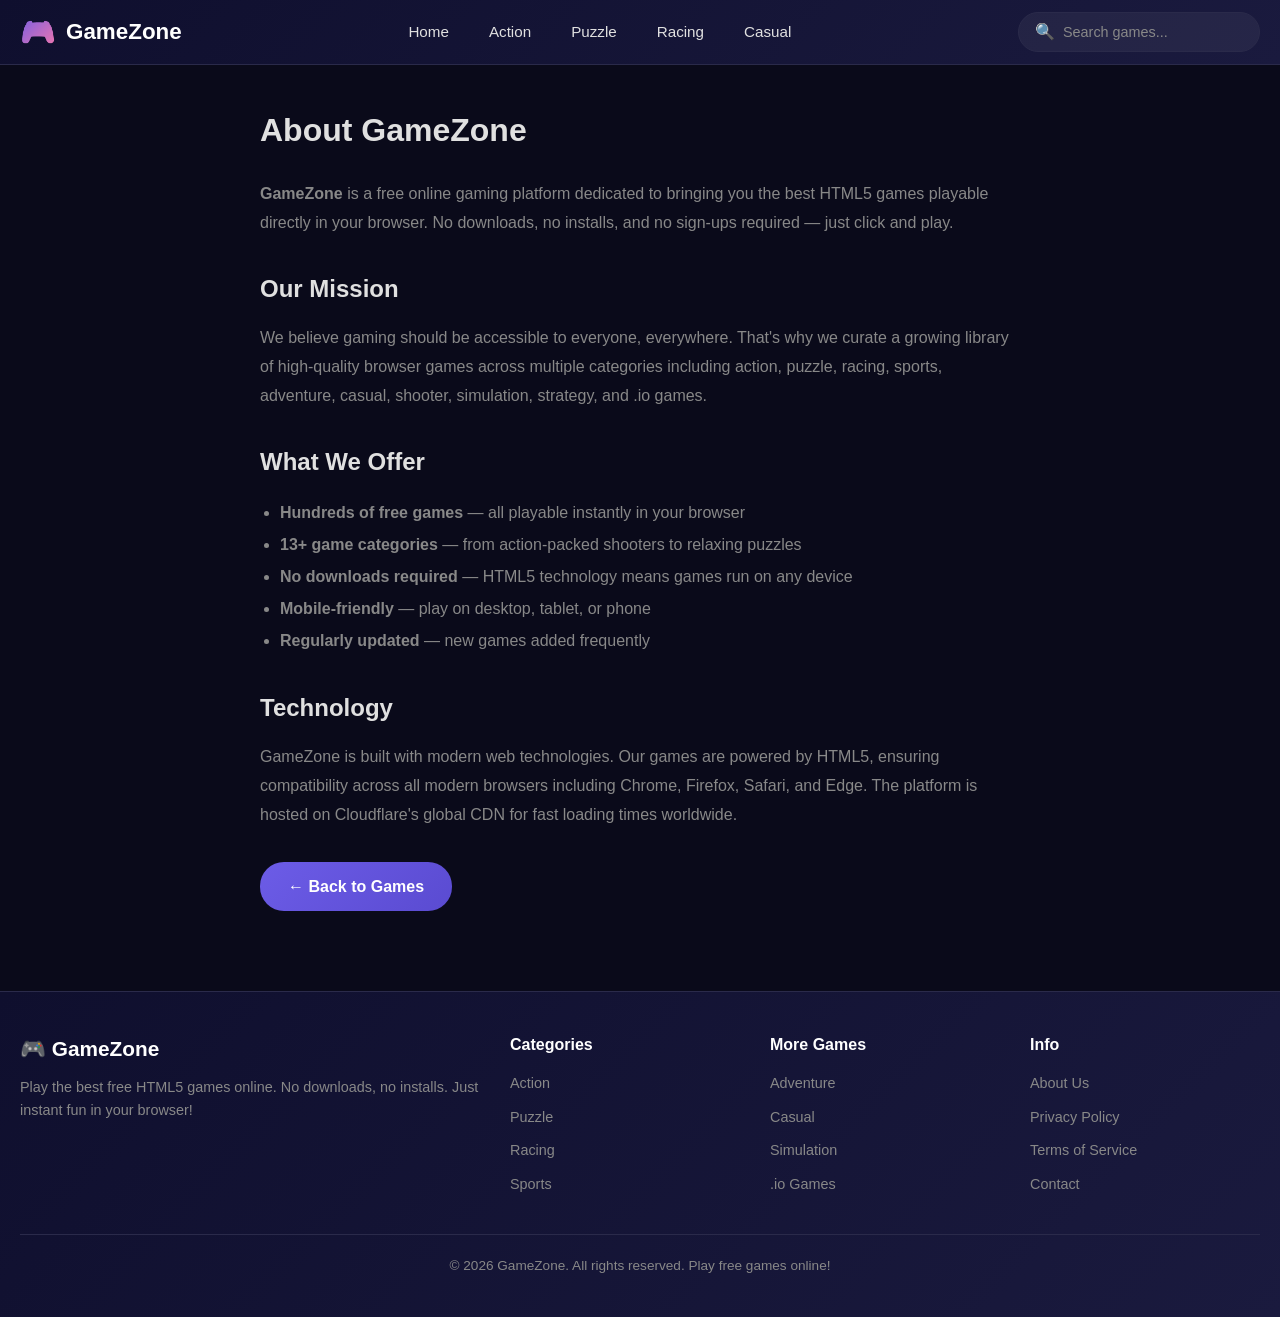
==== about.html @ b5a6b45d "GameZone.best - HTML5 gaming portal initial commit - 8 HTML pages (index, category, game, search, ab" ====
<!DOCTYPE html>
<html lang="en">
<head>
    <meta charset="UTF-8">
    <meta name="viewport" content="width=device-width, initial-scale=1.0">
    <title>About Us - GameZone</title>
    <meta name="description" content="Learn about GameZone — a free online gaming platform offering hundreds of HTML5 games. No downloads, no installs, just instant fun in your browser.">
    <link rel="canonical" href="https://gamezone.best/about.html">
    <link rel="icon" href="data:image/svg+xml,<svg xmlns='http://www.w3.org/2000/svg' viewBox='0 0 100 100'><text y='.9em' font-size='90'>🎮</text></svg>">
    <meta property="og:type" content="website">
    <meta property="og:title" content="About Us - GameZone">
    <meta property="og:description" content="Learn about GameZone — a free online gaming platform offering hundreds of HTML5 games. No downloads, no installs, just instant fun.">
    <meta property="og:url" content="https://gamezone.best/about.html">
    <meta property="og:site_name" content="GameZone">
    <meta property="og:image" content="https://gamezone.best/og-image.png">
    <meta name="twitter:card" content="summary_large_image">
    <meta name="twitter:title" content="About Us - GameZone">
    <meta name="twitter:description" content="Learn about GameZone — a free online gaming platform offering hundreds of HTML5 games.">
    <link rel="stylesheet" href="css/style.css">
    <script async src="https://pagead2.googlesyndication.com/pagead/js/adsbygoogle.js?client=ca-pub-4380214325215724" crossorigin="anonymous"></script>
    <script async src="https://www.googletagmanager.com/gtag/js?id=G-FK95RL7CRP"></script>
    <script>
    window.dataLayer = window.dataLayer || [];
    function gtag(){dataLayer.push(arguments);}
    gtag('js', new Date());
    gtag('config', 'G-FK95RL7CRP');
    </script>
</head>
<body>

<header class="header">
    <nav class="nav-container">
        <a href="https://gamezone.best/index.html" class="logo">
            <span class="logo-icon">🎮</span>
            GameZone
        </a>
        <ul class="nav-links">
            <li><a href="https://gamezone.best/index.html">Home</a></li>
            <li><a href="https://gamezone.best/category.html?cat=action">Action</a></li>
            <li><a href="https://gamezone.best/category.html?cat=puzzle">Puzzle</a></li>
            <li><a href="https://gamezone.best/category.html?cat=racing">Racing</a></li>
            <li><a href="https://gamezone.best/category.html?cat=casual">Casual</a></li>
        </ul>
        <div class="search-box">
            <span class="search-icon">🔍</span>
            <input type="text" placeholder="Search games..." aria-label="Search games">
        </div>
        <button class="menu-toggle" aria-label="Toggle menu">☰</button>
    </nav>
</header>

<main class="section" style="max-width: 800px; margin: 0 auto; padding: 40px 20px;">
    <h1 style="margin-bottom: 24px;">About GameZone</h1>

    <p style="color: var(--text-dim); line-height: 1.8; margin-bottom: 20px;">
        <strong>GameZone</strong> is a free online gaming platform dedicated to bringing you the best HTML5 games playable directly in your browser. No downloads, no installs, and no sign-ups required — just click and play.
    </p>

    <h2 style="margin-top: 32px; margin-bottom: 16px;">Our Mission</h2>
    <p style="color: var(--text-dim); line-height: 1.8; margin-bottom: 20px;">
        We believe gaming should be accessible to everyone, everywhere. That's why we curate a growing library of high-quality browser games across multiple categories including action, puzzle, racing, sports, adventure, casual, shooter, simulation, strategy, and .io games.
    </p>

    <h2 style="margin-top: 32px; margin-bottom: 16px;">What We Offer</h2>
    <ul style="color: var(--text-dim); line-height: 2; padding-left: 20px; margin-bottom: 20px;">
        <li><strong>Hundreds of free games</strong> — all playable instantly in your browser</li>
        <li><strong>13+ game categories</strong> — from action-packed shooters to relaxing puzzles</li>
        <li><strong>No downloads required</strong> — HTML5 technology means games run on any device</li>
        <li><strong>Mobile-friendly</strong> — play on desktop, tablet, or phone</li>
        <li><strong>Regularly updated</strong> — new games added frequently</li>
    </ul>

    <h2 style="margin-top: 32px; margin-bottom: 16px;">Technology</h2>
    <p style="color: var(--text-dim); line-height: 1.8; margin-bottom: 20px;">
        GameZone is built with modern web technologies. Our games are powered by HTML5, ensuring compatibility across all modern browsers including Chrome, Firefox, Safari, and Edge. The platform is hosted on Cloudflare's global CDN for fast loading times worldwide.
    </p>

    <div style="margin-top: 32px;">
        <a href="https://gamezone.best/index.html" class="play-btn" style="display: inline-block;">← Back to Games</a>
    </div>
</main>

<footer class="footer">
    <div class="footer-content">
        <div class="footer-brand">
            <h3>🎮 GameZone</h3>
            <p>Play the best free HTML5 games online. No downloads, no installs. Just instant fun in your browser!</p>
        </div>
        <div class="footer-links">
            <h4>Categories</h4>
            <ul>
                <li><a href="https://gamezone.best/category.html?cat=action">Action</a></li>
                <li><a href="https://gamezone.best/category.html?cat=puzzle">Puzzle</a></li>
                <li><a href="https://gamezone.best/category.html?cat=racing">Racing</a></li>
                <li><a href="https://gamezone.best/category.html?cat=sports">Sports</a></li>
            </ul>
        </div>
        <div class="footer-links">
            <h4>More Games</h4>
            <ul>
                <li><a href="https://gamezone.best/category.html?cat=adventure">Adventure</a></li>
                <li><a href="https://gamezone.best/category.html?cat=casual">Casual</a></li>
                <li><a href="https://gamezone.best/category.html?cat=simulation">Simulation</a></li>
                <li><a href="https://gamezone.best/category.html?cat=io">.io Games</a></li>
            </ul>
        </div>
        <div class="footer-links">
            <h4>Info</h4>
            <ul>
                <li><a href="about.html">About Us</a></li>
                <li><a href="privacy.html">Privacy Policy</a></li>
                <li><a href="terms.html">Terms of Service</a></li>
                <li><a href="contact.html">Contact</a></li>
            </ul>
        </div>
    </div>
    <div class="footer-bottom">
        <p>&copy; 2026 GameZone. All rights reserved. Play free games online!</p>
    </div>
</footer>

<script src="js/ui.js"></script>
<script>
document.addEventListener('DOMContentLoaded', () => { UI.initMobileMenu(); UI.initSearch(); });
</script>

</body>
</html>
---- css/style.css ----
/* ============================================
   GameZone - HTML5 Gaming Portal
   Global Styles
   ============================================ */

/* Reset & Base */
*, *::before, *::after {
    margin: 0;
    padding: 0;
    box-sizing: border-box;
}

:root {
    --primary: #6c5ce7;
    --primary-dark: #5a4bd1;
    --secondary: #00cec9;
    --accent: #fd79a8;
    --bg-dark: #0a0a1a;
    --bg-card: #151530;
    --bg-card-hover: #1e1e45;
    --text: #e0e0e0;
    --text-dim: #888;
    --text-bright: #ffffff;
    --border: #2a2a4a;
    --success: #00b894;
    --warning: #fdcb6e;
    --radius: 12px;
    --radius-sm: 8px;
    --shadow: 0 4px 20px rgba(0, 0, 0, 0.3);
    --shadow-lg: 0 8px 40px rgba(0, 0, 0, 0.5);
    --transition: all 0.3s ease;
}

html {
    scroll-behavior: smooth;
}

body {
    font-family: 'Segoe UI', 'Inter', -apple-system, BlinkMacSystemFont, sans-serif;
    background: var(--bg-dark);
    color: var(--text);
    line-height: 1.6;
    min-height: 100vh;
    overflow-x: hidden;
}

a {
    color: var(--secondary);
    text-decoration: none;
    transition: var(--transition);
}

a:hover {
    color: var(--primary);
}

img {
    max-width: 100%;
    height: auto;
}

/* ============================================
   Header & Navigation
   ============================================ */
.header {
    background: linear-gradient(135deg, #0f0f2e 0%, #1a1a3e 100%);
    border-bottom: 1px solid var(--border);
    position: sticky;
    top: 0;
    z-index: 1000;
    backdrop-filter: blur(10px);
}

.nav-container {
    max-width: 1280px;
    margin: 0 auto;
    padding: 0 20px;
    display: flex;
    align-items: center;
    justify-content: space-between;
    height: 64px;
}

.logo {
    display: flex;
    align-items: center;
    gap: 10px;
    font-size: 1.4rem;
    font-weight: 800;
    color: var(--text-bright);
    text-decoration: none;
}

.logo-icon {
    font-size: 1.8rem;
    background: linear-gradient(135deg, var(--primary), var(--accent));
    -webkit-background-clip: text;
    -webkit-text-fill-color: transparent;
    background-clip: text;
}

.nav-links {
    display: flex;
    align-items: center;
    gap: 8px;
    list-style: none;
}

.nav-links a {
    color: var(--text);
    padding: 8px 16px;
    border-radius: var(--radius-sm);
    font-weight: 500;
    font-size: 0.95rem;
    transition: var(--transition);
}

.nav-links a:hover,
.nav-links a.active {
    color: var(--text-bright);
    background: rgba(108, 92, 231, 0.2);
}

.search-box {
    display: flex;
    align-items: center;
    background: rgba(255, 255, 255, 0.05);
    border: 1px solid var(--border);
    border-radius: 24px;
    padding: 6px 16px;
    gap: 8px;
    transition: var(--transition);
}

.search-box:focus-within {
    border-color: var(--primary);
    box-shadow: 0 0 0 3px rgba(108, 92, 231, 0.2);
}

.search-box input {
    background: none;
    border: none;
    color: var(--text);
    font-size: 0.9rem;
    width: 180px;
    outline: none;
}

.search-box input::placeholder {
    color: var(--text-dim);
}

.search-icon {
    color: var(--text-dim);
    font-size: 1rem;
}

/* Mobile Menu Toggle */
.menu-toggle {
    display: none;
    background: none;
    border: none;
    color: var(--text);
    font-size: 1.5rem;
    cursor: pointer;
}

/* ============================================
   Hero Section
   ============================================ */
.hero {
    background: linear-gradient(135deg, #1a1a3e 0%, #2d1b69 50%, #0a0a1a 100%);
    padding: 60px 20px;
    text-align: center;
    position: relative;
    overflow: hidden;
}

.hero::before {
    content: '';
    position: absolute;
    top: -50%;
    left: -50%;
    width: 200%;
    height: 200%;
    background: radial-gradient(circle, rgba(108, 92, 231, 0.1) 0%, transparent 50%);
    animation: heroGlow 8s ease-in-out infinite;
}

@keyframes heroGlow {
    0%, 100% { transform: translate(0, 0); }
    50% { transform: translate(20px, -20px); }
}

.hero h1 {
    font-size: 3rem;
    font-weight: 900;
    background: linear-gradient(135deg, var(--primary), var(--secondary), var(--accent));
    -webkit-background-clip: text;
    -webkit-text-fill-color: transparent;
    background-clip: text;
    margin-bottom: 16px;
    position: relative;
}

.hero p {
    font-size: 1.2rem;
    color: var(--text-dim);
    max-width: 600px;
    margin: 0 auto;
    position: relative;
}

.hero-stats {
    display: flex;
    justify-content: center;
    gap: 40px;
    margin-top: 30px;
    position: relative;
}

.hero-stat {
    text-align: center;
}

.hero-stat .number {
    font-size: 2rem;
    font-weight: 800;
    color: var(--primary);
}

.hero-stat .label {
    font-size: 0.85rem;
    color: var(--text-dim);
    margin-top: 4px;
}

/* ============================================
   Category Navigation
   ============================================ */
.categories {
    background: var(--bg-dark);
    padding: 16px 20px;
    border-bottom: 1px solid var(--border);
    overflow-x: auto;
    white-space: nowrap;
    scrollbar-width: none;
}

.categories::-webkit-scrollbar {
    display: none;
}

.category-nav {
    display: flex;
    gap: 8px;
    max-width: 1280px;
    margin: 0 auto;
    list-style: none;
}

.category-nav a {
    color: var(--text);
    padding: 8px 20px;
    border-radius: 24px;
    font-size: 0.9rem;
    font-weight: 500;
    border: 1px solid var(--border);
    transition: var(--transition);
    white-space: nowrap;
    display: inline-block;
}

.category-nav a:hover,
.category-nav a.active {
    color: var(--text-bright);
    background: var(--primary);
    border-color: var(--primary);
}

/* ============================================
   Game Grid
   ============================================ */
.section {
    max-width: 1280px;
    margin: 0 auto;
    padding: 30px 20px;
}

.section-header {
    display: flex;
    align-items: center;
    justify-content: space-between;
    margin-bottom: 20px;
}

.section-title {
    font-size: 1.5rem;
    font-weight: 700;
    color: var(--text-bright);
    display: flex;
    align-items: center;
    gap: 10px;
}

.section-title .emoji {
    font-size: 1.3rem;
}

.view-more {
    color: var(--secondary);
    font-size: 0.9rem;
    font-weight: 600;
}

.game-grid {
    display: grid;
    grid-template-columns: repeat(auto-fill, minmax(220px, 1fr));
    gap: 20px;
}

.game-card {
    background: var(--bg-card);
    border-radius: var(--radius);
    overflow: hidden;
    transition: var(--transition);
    cursor: pointer;
    text-decoration: none;
    color: var(--text);
    display: block;
    border: 1px solid transparent;
}

.game-card:hover {
    transform: translateY(-6px);
    box-shadow: var(--shadow-lg);
    border-color: var(--primary);
    background: var(--bg-card-hover);
}

.game-card:hover .game-thumb img {
    transform: scale(1.08);
}

.game-thumb {
    position: relative;
    width: 100%;
    aspect-ratio: 16 / 10;
    overflow: hidden;
    background: linear-gradient(135deg, #1a1a3e, #2d1b69);
}

.game-thumb img {
    width: 100%;
    height: 100%;
    object-fit: cover;
    transition: transform 0.4s ease;
}

.game-badge {
    position: absolute;
    top: 8px;
    left: 8px;
    background: var(--primary);
    color: #fff;
    font-size: 0.7rem;
    font-weight: 700;
    padding: 3px 8px;
    border-radius: 4px;
    text-transform: uppercase;
}

.game-badge.hot {
    background: #e17055;
}

.game-badge.new {
    background: var(--success);
}

.game-info {
    padding: 12px 14px;
}

.game-title {
    font-size: 0.95rem;
    font-weight: 600;
    color: var(--text-bright);
    margin-bottom: 6px;
    white-space: nowrap;
    overflow: hidden;
    text-overflow: ellipsis;
}

.game-meta {
    display: flex;
    align-items: center;
    gap: 12px;
    font-size: 0.8rem;
    color: var(--text-dim);
}

.game-meta span {
    display: flex;
    align-items: center;
    gap: 4px;
}

/* Featured Game */
.featured-card {
    grid-column: 1 / -1;
    display: grid;
    grid-template-columns: 1fr 1fr;
    background: linear-gradient(135deg, var(--bg-card), #1e1e45);
    border: 1px solid var(--border);
    border-radius: var(--radius);
    overflow: hidden;
    cursor: pointer;
    transition: var(--transition);
    text-decoration: none;
    color: var(--text);
}

.featured-card:hover {
    transform: translateY(-4px);
    box-shadow: var(--shadow-lg);
    border-color: var(--primary);
}

.featured-card .game-thumb {
    aspect-ratio: auto;
    height: 100%;
    min-height: 240px;
}

.featured-info {
    padding: 30px;
    display: flex;
    flex-direction: column;
    justify-content: center;
    gap: 12px;
}

.featured-info .game-title {
    font-size: 1.6rem;
    white-space: normal;
    margin-bottom: 0;
}

.featured-info .game-desc {
    font-size: 0.95rem;
    color: var(--text-dim);
    line-height: 1.5;
}

.play-btn {
    display: inline-flex;
    align-items: center;
    gap: 8px;
    background: linear-gradient(135deg, var(--primary), var(--primary-dark));
    color: #fff;
    padding: 12px 28px;
    border-radius: 24px;
    font-weight: 600;
    font-size: 1rem;
    width: fit-content;
    transition: var(--transition);
    border: none;
    cursor: pointer;
    text-decoration: none;
}

.play-btn:hover {
    transform: scale(1.05);
    box-shadow: 0 4px 20px rgba(108, 92, 231, 0.4);
    color: #fff;
}

/* ============================================
   Game Detail Page
   ============================================ */
.game-page {
    max-width: 1280px;
    margin: 0 auto;
    padding: 20px;
}

.game-page-header {
    margin-bottom: 20px;
}

.game-page-header h1 {
    font-size: 1.6rem;
    color: var(--text-bright);
    margin-bottom: 8px;
}

.game-page-meta {
    display: flex;
    align-items: center;
    gap: 16px;
    color: var(--text-dim);
    font-size: 0.9rem;
    flex-wrap: wrap;
}

.game-page-meta span {
    display: flex;
    align-items: center;
    gap: 4px;
}

.game-frame-container {
    position: relative;
    width: 100%;
    background: #000;
    border-radius: var(--radius);
    overflow: hidden;
    border: 2px solid var(--border);
    aspect-ratio: 16 / 9;
}

.game-frame-container iframe {
    width: 100%;
    height: 100%;
    border: none;
}

.game-frame-loading {
    position: absolute;
    top: 0;
    left: 0;
    width: 100%;
    height: 100%;
    display: flex;
    align-items: center;
    justify-content: center;
    background: var(--bg-card);
    flex-direction: column;
    gap: 16px;
    z-index: 10;
}

.game-frame-loading .spinner {
    width: 40px;
    height: 40px;
    border: 3px solid var(--border);
    border-top-color: var(--primary);
    border-radius: 50%;
    animation: spin 0.8s linear infinite;
}

@keyframes spin {
    to { transform: rotate(360deg); }
}

.game-page-info {
    margin-top: 20px;
    display: grid;
    grid-template-columns: 1fr 300px;
    gap: 20px;
}

.game-description {
    background: var(--bg-card);
    border-radius: var(--radius);
    padding: 24px;
    border: 1px solid var(--border);
}

.game-description h2 {
    font-size: 1.2rem;
    color: var(--text-bright);
    margin-bottom: 12px;
}

.game-description p {
    color: var(--text-dim);
    line-height: 1.7;
    font-size: 0.95rem;
}

.game-sidebar {
    display: flex;
    flex-direction: column;
    gap: 16px;
}

.sidebar-card {
    background: var(--bg-card);
    border-radius: var(--radius);
    padding: 20px;
    border: 1px solid var(--border);
}

.sidebar-card h3 {
    font-size: 1rem;
    color: var(--text-bright);
    margin-bottom: 12px;
    display: flex;
    align-items: center;
    gap: 8px;
}

.sidebar-card .mini-game {
    display: flex;
    gap: 10px;
    padding: 8px 0;
    border-bottom: 1px solid var(--border);
    cursor: pointer;
    transition: var(--transition);
    text-decoration: none;
    color: var(--text);
}

.sidebar-card .mini-game:last-child {
    border-bottom: none;
}

.sidebar-card .mini-game:hover {
    color: var(--primary);
}

.mini-game-thumb {
    width: 60px;
    height: 40px;
    border-radius: 6px;
    object-fit: cover;
    flex-shrink: 0;
}

.mini-game-info {
    flex: 1;
    min-width: 0;
}

.mini-game-info .title {
    font-size: 0.85rem;
    font-weight: 600;
    color: var(--text-bright);
    white-space: nowrap;
    overflow: hidden;
    text-overflow: ellipsis;
}

.mini-game-info .meta {
    font-size: 0.75rem;
    color: var(--text-dim);
    margin-top: 2px;
}

/* Fullscreen Button */
.fullscreen-btn {
    position: absolute;
    top: 12px;
    right: 12px;
    background: rgba(0, 0, 0, 0.7);
    color: #fff;
    border: none;
    width: 40px;
    height: 40px;
    border-radius: 8px;
    font-size: 1.2rem;
    cursor: pointer;
    z-index: 5;
    transition: var(--transition);
    display: flex;
    align-items: center;
    justify-content: center;
}

.fullscreen-btn:hover {
    background: var(--primary);
}

/* ============================================
   Skeleton Loading
   ============================================ */
.skeleton-pulse {
    background: linear-gradient(90deg, var(--bg-card) 25%, var(--bg-card-hover) 50%, var(--bg-card) 75%);
    background-size: 200% 100%;
    animation: skeletonPulse 1.5s ease-in-out infinite;
    border-radius: 4px;
}

@keyframes skeletonPulse {
    0% { background-position: 200% 0; }
    100% { background-position: -200% 0; }
}

.skeleton-card .game-thumb {
    min-height: 140px;
}

/* ============================================
   Load More Button
   ============================================ */
.load-more-container {
    text-align: center;
    padding: 30px 20px;
}

.load-more-btn {
    background: var(--bg-card);
    color: var(--text-bright);
    border: 1px solid var(--border);
    padding: 12px 40px;
    border-radius: 24px;
    font-size: 1rem;
    font-weight: 600;
    cursor: pointer;
    transition: var(--transition);
}

.load-more-btn:hover {
    background: var(--primary);
    border-color: var(--primary);
}

.load-more-btn:disabled {
    opacity: 0.5;
    cursor: not-allowed;
}

.load-more-status {
    display: block;
    margin-top: 8px;
    font-size: 0.85rem;
    color: var(--text-dim);
}

/* ============================================
   No Results
   ============================================ */
.no-results {
    text-align: center;
    padding: 60px 20px;
    color: var(--text-dim);
}

.no-results .emoji {
    font-size: 3rem;
    margin-bottom: 16px;
}

.no-results h3 {
    font-size: 1.3rem;
    color: var(--text);
    margin-bottom: 8px;
}

/* ============================================
   Footer
   ============================================ */
.footer {
    background: linear-gradient(135deg, #0f0f2e, #1a1a3e);
    border-top: 1px solid var(--border);
    padding: 40px 20px;
    margin-top: 40px;
}

.footer-content {
    max-width: 1280px;
    margin: 0 auto;
    display: grid;
    grid-template-columns: 2fr 1fr 1fr 1fr;
    gap: 30px;
}

.footer-brand h3 {
    font-size: 1.3rem;
    color: var(--text-bright);
    margin-bottom: 10px;
}

.footer-brand p {
    color: var(--text-dim);
    font-size: 0.9rem;
    line-height: 1.6;
}

.footer-links h4 {
    color: var(--text-bright);
    font-size: 1rem;
    margin-bottom: 12px;
}

.footer-links ul {
    list-style: none;
}

.footer-links li {
    margin-bottom: 8px;
}

.footer-links a {
    color: var(--text-dim);
    font-size: 0.9rem;
}

.footer-links a:hover {
    color: var(--secondary);
}

.footer-bottom {
    max-width: 1280px;
    margin: 30px auto 0;
    padding-top: 20px;
    border-top: 1px solid var(--border);
    text-align: center;
    color: var(--text-dim);
    font-size: 0.85rem;
}

/* ============================================
   Responsive
   ============================================ */
@media (max-width: 768px) {
    .nav-container {
        flex-wrap: wrap;
        height: auto;
        padding: 12px 20px;
        gap: 10px;
    }

    .nav-links {
        display: none;
        width: 100%;
        flex-direction: column;
        padding: 10px 0;
    }

    .nav-links.show {
        display: flex;
    }

    .menu-toggle {
        display: block;
    }

    .search-box {
        width: 100%;
        order: 3;
    }

    .search-box input {
        width: 100%;
    }

    .hero h1 {
        font-size: 2rem;
    }

    .hero-stats {
        gap: 20px;
    }

    .hero-stat .number {
        font-size: 1.5rem;
    }

    .game-grid {
        grid-template-columns: repeat(2, 1fr);
        gap: 12px;
    }

    .featured-card {
        grid-template-columns: 1fr;
    }

    .game-page-info {
        grid-template-columns: 1fr;
    }

    .footer-content {
        grid-template-columns: 1fr 1fr;
    }
}

@media (max-width: 480px) {
    .game-grid {
        grid-template-columns: repeat(2, 1fr);
        gap: 10px;
    }

    .game-info {
        padding: 8px 10px;
    }

    .game-title {
        font-size: 0.85rem;
    }

    .hero h1 {
        font-size: 1.6rem;
    }

    .footer-content {
        grid-template-columns: 1fr;
    }
}
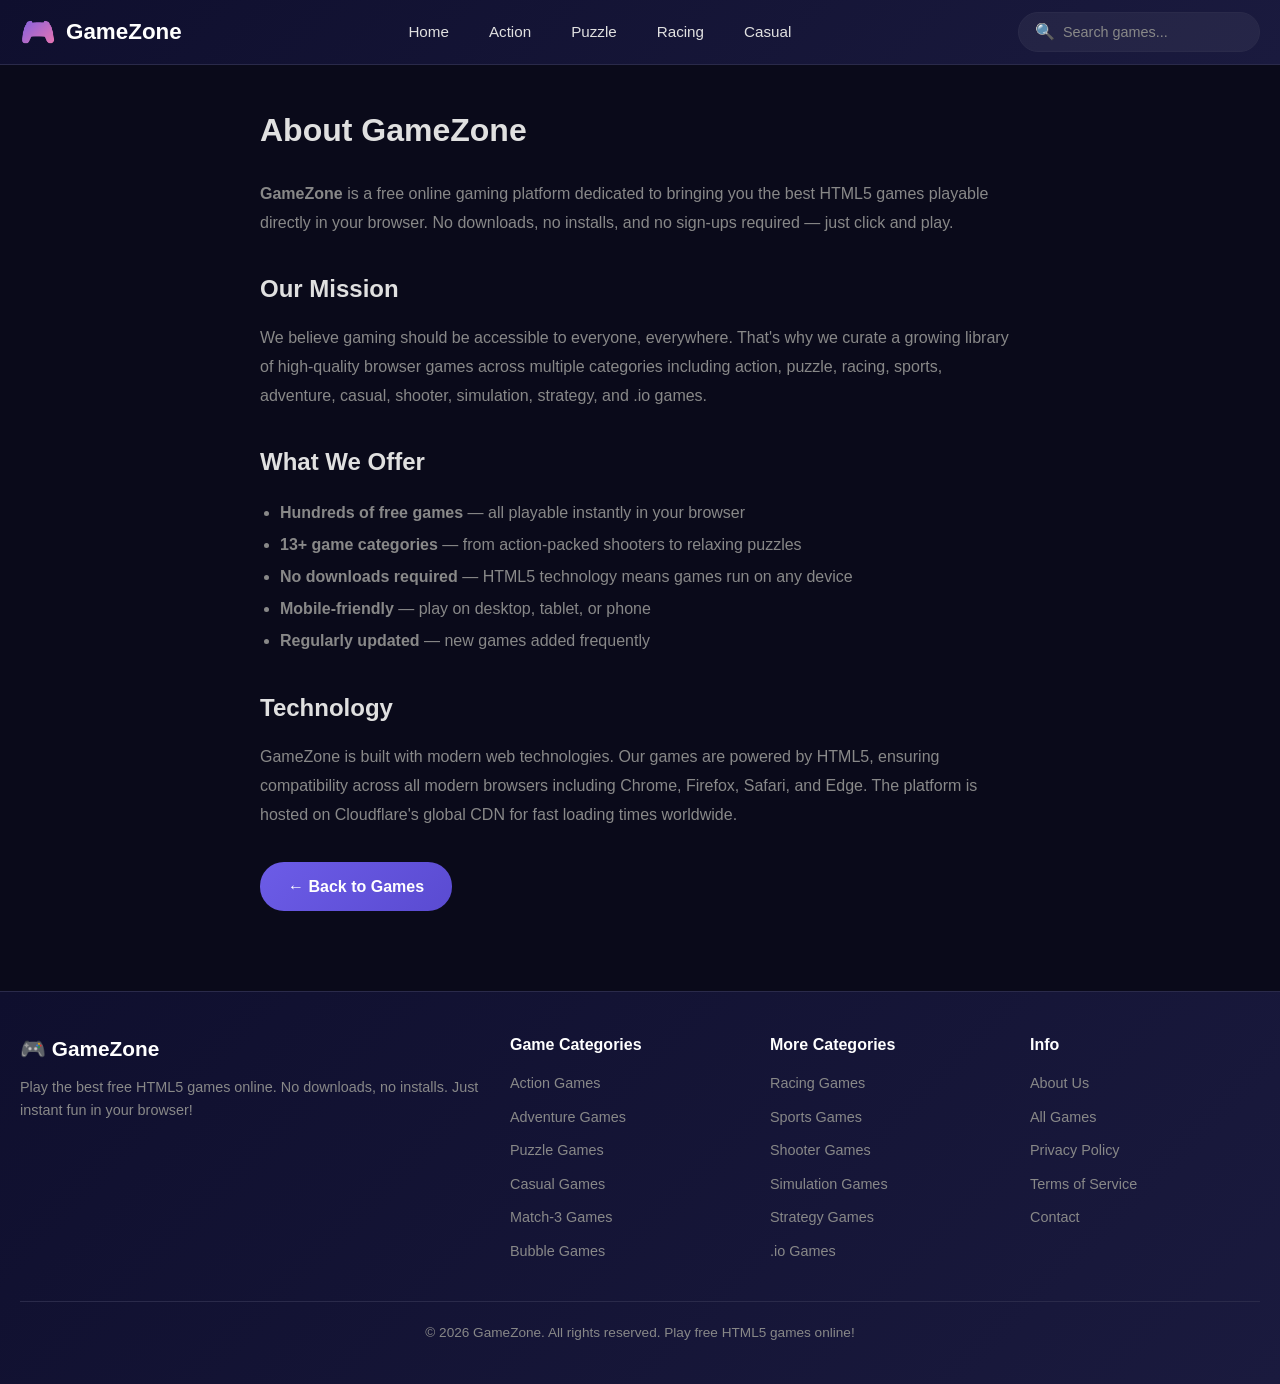
==== commit 309cc364: "SEO Phase 1: structured data, enhanced footers, canonical fix, games directory Changes: - index.html" ====
--- a/about.html
+++ b/about.html
@@ -87,20 +87,24 @@
             <p>Play the best free HTML5 games online. No downloads, no installs. Just instant fun in your browser!</p>
         </div>
         <div class="footer-links">
-            <h4>Categories</h4>
+            <h4>Game Categories</h4>
             <ul>
-                <li><a href="https://gamezone.best/category.html?cat=action">Action</a></li>
-                <li><a href="https://gamezone.best/category.html?cat=puzzle">Puzzle</a></li>
-                <li><a href="https://gamezone.best/category.html?cat=racing">Racing</a></li>
-                <li><a href="https://gamezone.best/category.html?cat=sports">Sports</a></li>
+                <li><a href="https://gamezone.best/category.html?cat=action">Action Games</a></li>
+                <li><a href="https://gamezone.best/category.html?cat=adventure">Adventure Games</a></li>
+                <li><a href="https://gamezone.best/category.html?cat=puzzle">Puzzle Games</a></li>
+                <li><a href="https://gamezone.best/category.html?cat=casual">Casual Games</a></li>
+                <li><a href="https://gamezone.best/category.html?cat=match3">Match-3 Games</a></li>
+                <li><a href="https://gamezone.best/category.html?cat=bubble">Bubble Games</a></li>
             </ul>
         </div>
         <div class="footer-links">
-            <h4>More Games</h4>
+            <h4>More Categories</h4>
             <ul>
-                <li><a href="https://gamezone.best/category.html?cat=adventure">Adventure</a></li>
-                <li><a href="https://gamezone.best/category.html?cat=casual">Casual</a></li>
-                <li><a href="https://gamezone.best/category.html?cat=simulation">Simulation</a></li>
+                <li><a href="https://gamezone.best/category.html?cat=racing">Racing Games</a></li>
+                <li><a href="https://gamezone.best/category.html?cat=sports">Sports Games</a></li>
+                <li><a href="https://gamezone.best/category.html?cat=shooter">Shooter Games</a></li>
+                <li><a href="https://gamezone.best/category.html?cat=simulation">Simulation Games</a></li>
+                <li><a href="https://gamezone.best/category.html?cat=strategy">Strategy Games</a></li>
                 <li><a href="https://gamezone.best/category.html?cat=io">.io Games</a></li>
             </ul>
         </div>
@@ -108,6 +112,7 @@
             <h4>Info</h4>
             <ul>
                 <li><a href="about.html">About Us</a></li>
+                <li><a href="games-list.html">All Games</a></li>
                 <li><a href="privacy.html">Privacy Policy</a></li>
                 <li><a href="terms.html">Terms of Service</a></li>
                 <li><a href="contact.html">Contact</a></li>
@@ -115,7 +120,7 @@
         </div>
     </div>
     <div class="footer-bottom">
-        <p>&copy; 2026 GameZone. All rights reserved. Play free games online!</p>
+        <p>&copy; 2026 GameZone. All rights reserved. Play free HTML5 games online!</p>
     </div>
 </footer>
 
@@ -124,5 +129,60 @@
 document.addEventListener('DOMContentLoaded', () => { UI.initMobileMenu(); UI.initSearch(); });
 </script>
 
+<!-- JSON-LD: Organization + FAQ -->
+<script type="application/ld+json">
+{
+  "@context": "https://schema.org",
+  "@type": "Organization",
+  "name": "GameZone",
+  "url": "https://gamezone.best",
+  "logo": "https://gamezone.best/og-image.png",
+  "description": "GameZone is a free online gaming platform offering hundreds of HTML5 games playable directly in your browser.",
+  "sameAs": []
+}
+</script>
+<script type="application/ld+json">
+{
+  "@context": "https://schema.org",
+  "@type": "FAQPage",
+  "mainEntity": [
+    {
+      "@type": "Question",
+      "name": "Is GameZone really free?",
+      "acceptedAnswer": {
+        "@type": "Answer",
+        "text": "Yes, GameZone is completely free to use. All games are free to play with no downloads, installs, or sign-ups required."
+      }
+    },
+    {
+      "@type": "Question",
+      "name": "What technology powers GameZone?",
+      "acceptedAnswer": {
+        "@type": "Answer",
+        "text": "GameZone uses HTML5 technology, making all games compatible with modern browsers including Chrome, Firefox, Safari, and Edge. The platform is hosted on Cloudflare's global CDN."
+      }
+    },
+    {
+      "@type": "Question",
+      "name": "How many games does GameZone have?",
+      "acceptedAnswer": {
+        "@type": "Answer",
+        "text": "GameZone offers hundreds of free HTML5 games across 12+ categories including action, puzzle, racing, sports, adventure, casual, shooter, simulation, strategy, match-3, bubble, and .io games."
+      }
+    }
+  ]
+}
+</script>
+<script type="application/ld+json">
+{
+  "@context": "https://schema.org",
+  "@type": "BreadcrumbList",
+  "itemListElement": [
+    { "@type": "ListItem", "position": 1, "name": "Home", "item": "https://gamezone.best/" },
+    { "@type": "ListItem", "position": 2, "name": "About Us", "item": "https://gamezone.best/about.html" }
+  ]
+}
+</script>
+
 </body>
 </html>
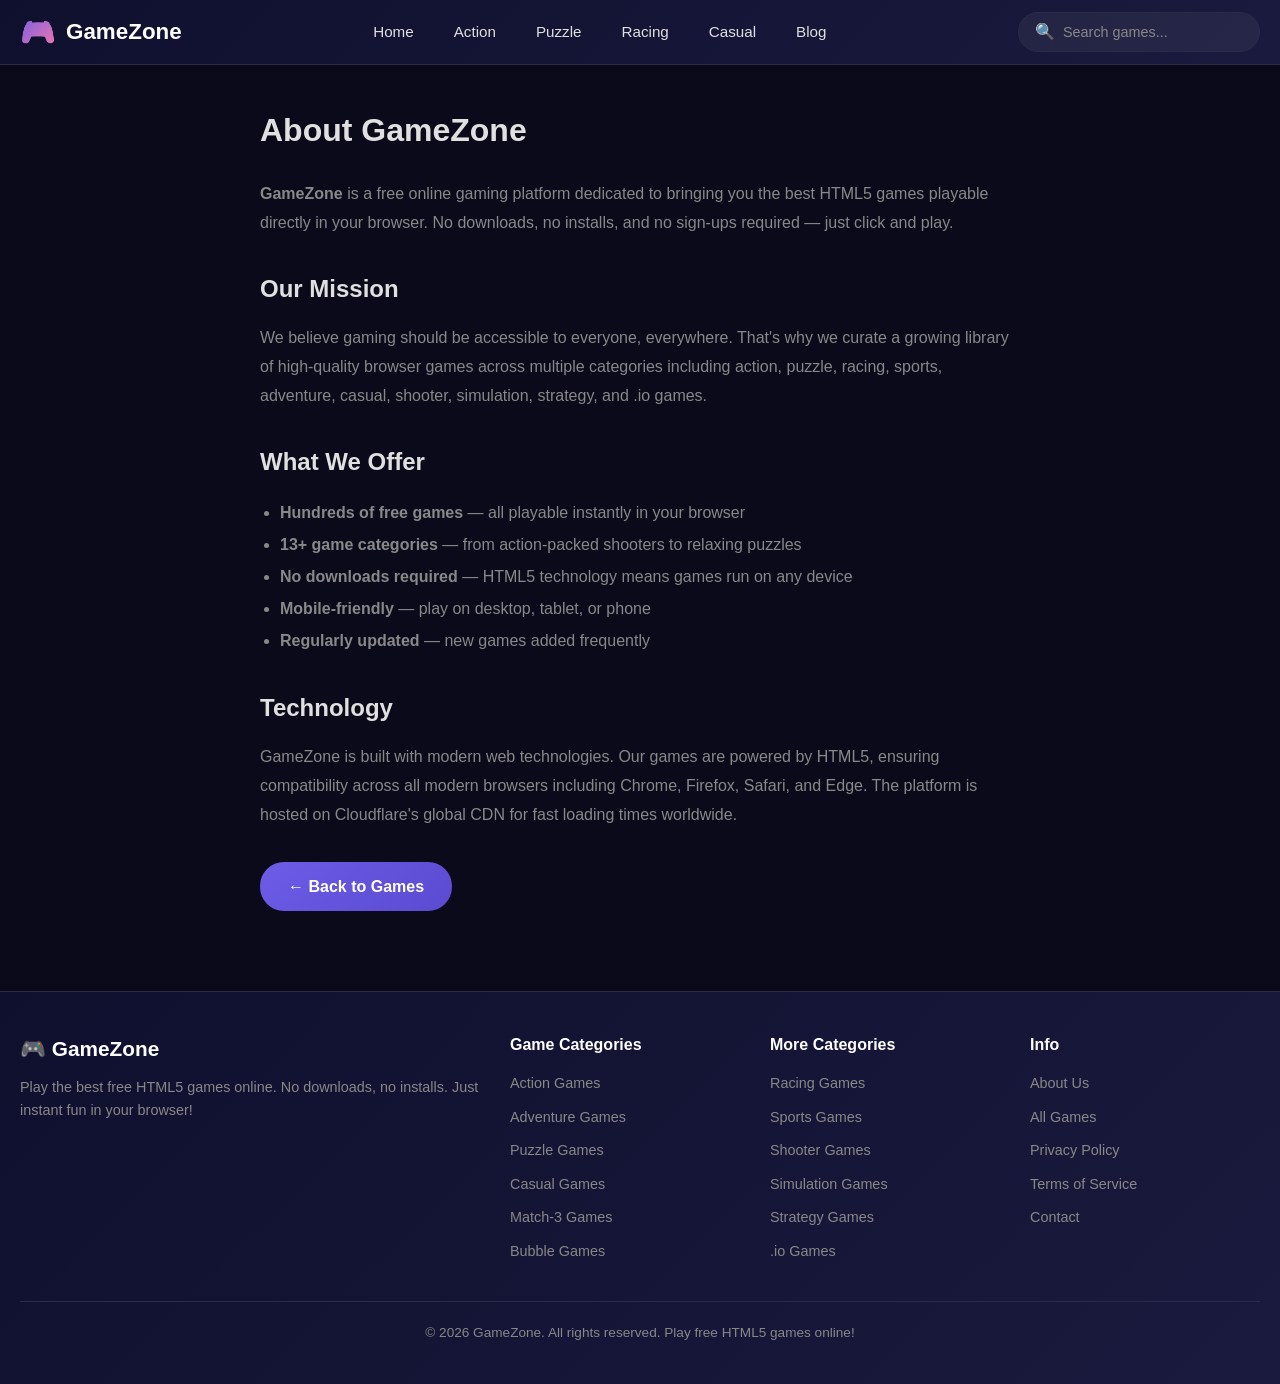
==== commit b6e47b5a: "增加一些SEO页面，比如blog，修改软404问题" ====
--- a/about.html
+++ b/about.html
@@ -3,19 +3,19 @@
 <head>
     <meta charset="UTF-8">
     <meta name="viewport" content="width=device-width, initial-scale=1.0">
-    <title>About Us - GameZone</title>
-    <meta name="description" content="Learn about GameZone — a free online gaming platform offering hundreds of HTML5 games. No downloads, no installs, just instant fun in your browser.">
-    <link rel="canonical" href="https://gamezone.best/about.html">
+    <title>GameZone — Play Free HTML5 Games Online | 1000+ Games</title>
+    <meta name="description" content="GameZone offers 1000+ free HTML5 games — action, match-3, puzzle, racing, sports and more. No downloads, no sign-ups. Play instantly in your browser on any device!">
+    <link rel="canonical" href="https://gamezone.best/about">
     <link rel="icon" href="data:image/svg+xml,<svg xmlns='http://www.w3.org/2000/svg' viewBox='0 0 100 100'><text y='.9em' font-size='90'>🎮</text></svg>">
     <meta property="og:type" content="website">
-    <meta property="og:title" content="About Us - GameZone">
-    <meta property="og:description" content="Learn about GameZone — a free online gaming platform offering hundreds of HTML5 games. No downloads, no installs, just instant fun.">
-    <meta property="og:url" content="https://gamezone.best/about.html">
+    <meta property="og:title" content="GameZone — Play Free HTML5 Games Online | 1000+ Games">
+    <meta property="og:description" content="GameZone offers 1000+ free HTML5 games — action, match-3, puzzle, racing, sports and more. No downloads, no sign-ups. Play instantly in your browser!">
+    <meta property="og:url" content="https://gamezone.best/about">
     <meta property="og:site_name" content="GameZone">
     <meta property="og:image" content="https://gamezone.best/og-image.png">
     <meta name="twitter:card" content="summary_large_image">
-    <meta name="twitter:title" content="About Us - GameZone">
-    <meta name="twitter:description" content="Learn about GameZone — a free online gaming platform offering hundreds of HTML5 games.">
+    <meta name="twitter:title" content="GameZone — Play Free HTML5 Games Online | 1000+ Games">
+    <meta name="twitter:description" content="GameZone offers 1000+ free HTML5 games. No downloads, no sign-ups. Play instantly in your browser!">
     <link rel="stylesheet" href="css/style.css">
     <script async src="https://pagead2.googlesyndication.com/pagead/js/adsbygoogle.js?client=ca-pub-4380214325215724" crossorigin="anonymous"></script>
     <script async src="https://www.googletagmanager.com/gtag/js?id=G-FK95RL7CRP"></script>
@@ -30,16 +30,17 @@
 
 <header class="header">
     <nav class="nav-container">
-        <a href="https://gamezone.best/index.html" class="logo">
+        <a href="https://gamezone.best/" class="logo">
             <span class="logo-icon">🎮</span>
             GameZone
         </a>
         <ul class="nav-links">
-            <li><a href="https://gamezone.best/index.html">Home</a></li>
-            <li><a href="https://gamezone.best/category.html?cat=action">Action</a></li>
-            <li><a href="https://gamezone.best/category.html?cat=puzzle">Puzzle</a></li>
-            <li><a href="https://gamezone.best/category.html?cat=racing">Racing</a></li>
-            <li><a href="https://gamezone.best/category.html?cat=casual">Casual</a></li>
+            <li><a href="https://gamezone.best/">Home</a></li>
+            <li><a href="https://gamezone.best/category?cat=action">Action</a></li>
+            <li><a href="https://gamezone.best/category?cat=puzzle">Puzzle</a></li>
+            <li><a href="https://gamezone.best/category?cat=racing">Racing</a></li>
+            <li><a href="https://gamezone.best/category?cat=casual">Casual</a></li>
+            <li><a href="https://gamezone.best/blog">Blog</a></li>
         </ul>
         <div class="search-box">
             <span class="search-icon">🔍</span>
@@ -76,7 +77,7 @@
     </p>
 
     <div style="margin-top: 32px;">
-        <a href="https://gamezone.best/index.html" class="play-btn" style="display: inline-block;">← Back to Games</a>
+        <a href="https://gamezone.best/" class="play-btn" style="display: inline-block;">← Back to Games</a>
     </div>
 </main>
 
@@ -89,33 +90,33 @@
         <div class="footer-links">
             <h4>Game Categories</h4>
             <ul>
-                <li><a href="https://gamezone.best/category.html?cat=action">Action Games</a></li>
-                <li><a href="https://gamezone.best/category.html?cat=adventure">Adventure Games</a></li>
-                <li><a href="https://gamezone.best/category.html?cat=puzzle">Puzzle Games</a></li>
-                <li><a href="https://gamezone.best/category.html?cat=casual">Casual Games</a></li>
-                <li><a href="https://gamezone.best/category.html?cat=match3">Match-3 Games</a></li>
-                <li><a href="https://gamezone.best/category.html?cat=bubble">Bubble Games</a></li>
+                <li><a href="https://gamezone.best/category?cat=action">Action Games</a></li>
+                <li><a href="https://gamezone.best/category?cat=adventure">Adventure Games</a></li>
+                <li><a href="https://gamezone.best/category?cat=puzzle">Puzzle Games</a></li>
+                <li><a href="https://gamezone.best/category?cat=casual">Casual Games</a></li>
+                <li><a href="https://gamezone.best/category?cat=match3">Match-3 Games</a></li>
+                <li><a href="https://gamezone.best/category?cat=bubble">Bubble Games</a></li>
             </ul>
         </div>
         <div class="footer-links">
             <h4>More Categories</h4>
             <ul>
-                <li><a href="https://gamezone.best/category.html?cat=racing">Racing Games</a></li>
-                <li><a href="https://gamezone.best/category.html?cat=sports">Sports Games</a></li>
-                <li><a href="https://gamezone.best/category.html?cat=shooter">Shooter Games</a></li>
-                <li><a href="https://gamezone.best/category.html?cat=simulation">Simulation Games</a></li>
-                <li><a href="https://gamezone.best/category.html?cat=strategy">Strategy Games</a></li>
-                <li><a href="https://gamezone.best/category.html?cat=io">.io Games</a></li>
+                <li><a href="https://gamezone.best/category?cat=racing">Racing Games</a></li>
+                <li><a href="https://gamezone.best/category?cat=sports">Sports Games</a></li>
+                <li><a href="https://gamezone.best/category?cat=shooter">Shooter Games</a></li>
+                <li><a href="https://gamezone.best/category?cat=simulation">Simulation Games</a></li>
+                <li><a href="https://gamezone.best/category?cat=strategy">Strategy Games</a></li>
+                <li><a href="https://gamezone.best/category?cat=io">.io Games</a></li>
             </ul>
         </div>
         <div class="footer-links">
             <h4>Info</h4>
             <ul>
-                <li><a href="about.html">About Us</a></li>
-                <li><a href="games-list.html">All Games</a></li>
-                <li><a href="privacy.html">Privacy Policy</a></li>
-                <li><a href="terms.html">Terms of Service</a></li>
-                <li><a href="contact.html">Contact</a></li>
+                <li><a href="about">About Us</a></li>
+                <li><a href="games-list">All Games</a></li>
+                <li><a href="privacy">Privacy Policy</a></li>
+                <li><a href="terms">Terms of Service</a></li>
+                <li><a href="contact">Contact</a></li>
             </ul>
         </div>
     </div>
@@ -179,7 +180,7 @@
   "@type": "BreadcrumbList",
   "itemListElement": [
     { "@type": "ListItem", "position": 1, "name": "Home", "item": "https://gamezone.best/" },
-    { "@type": "ListItem", "position": 2, "name": "About Us", "item": "https://gamezone.best/about.html" }
+    { "@type": "ListItem", "position": 2, "name": "About Us", "item": "https://gamezone.best/about" }
   ]
 }
 </script>
--- a/css/style.css
+++ b/css/style.css
@@ -673,11 +673,50 @@
     background: var(--primary);
 }
 
+/* CSS Simulated Fullscreen (fallback for mobile) */
+.css-fullscreen-active {
+    overflow: hidden !important;
+}
+
+.css-fullscreen-active .header,
+.css-fullscreen-active .game-page-header,
+.css-fullscreen-active .game-page-info,
+.css-fullscreen-active .footer {
+    display: none !important;
+}
+
+.css-fullscreen-active .game-page {
+    padding: 0 !important;
+    margin: 0 !important;
+    max-width: 100% !important;
+}
+
+.css-fullscreen {
+    position: fixed !important;
+    top: 0 !important;
+    left: 0 !important;
+    width: 100vw !important;
+    width: 100dvw !important;
+    height: 100vh !important;
+    height: 100dvh !important;
+    z-index: 99999 !important;
+    border-radius: 0 !important;
+    border: none !important;
+    aspect-ratio: auto !important;
+}
+
+.css-fullscreen .fullscreen-btn {
+    top: 8px;
+    right: 8px;
+    z-index: 100000;
+    background: rgba(0, 0, 0, 0.85);
+}
+
 /* ============================================
    Skeleton Loading
    ============================================ */
 .skeleton-pulse {
-    background: linear-gradient(90deg, var(--bg-card) 25%, var(--bg-card-hover) 50%, var(--bg-card) 75%);
+    background: linear-gradient(90deg, var(--bg-card) 25%, var(--bg-card-hover) 50%, var(--bg-card) 25%);
     background-size: 200% 100%;
     animation: skeletonPulse 1.5s ease-in-out infinite;
     border-radius: 4px;
